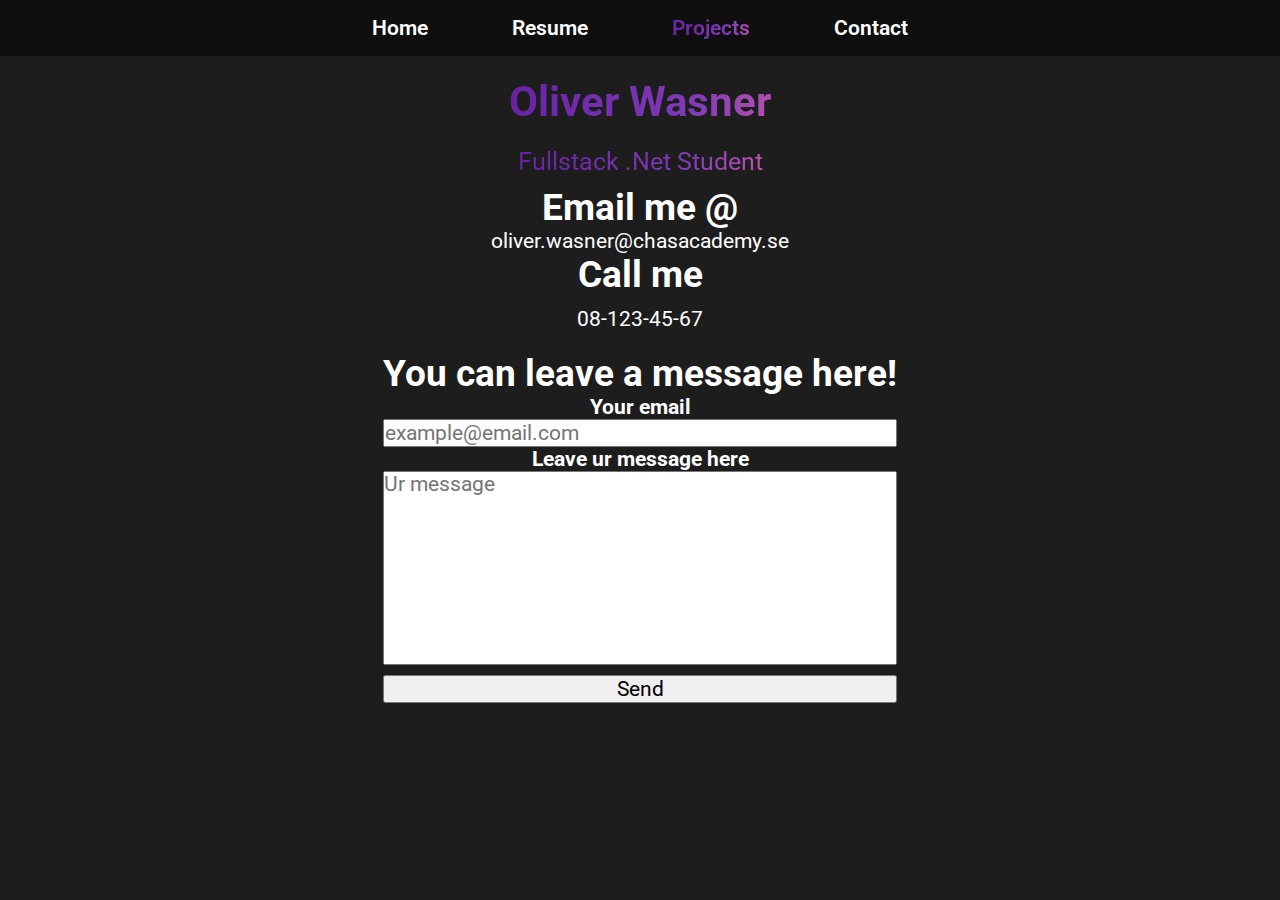
==== contact.html @ 7e55fb32 "Added Contact page & fixed project page pictures" ====
<!DOCTYPE html>
<html lang="en">

<head>
    <meta charset="UTF-8">
    <meta http-equiv="X-UA-Compatible" content="IE=edge">
    <meta name="viewport" content="width=device-width, initial-scale=1.0">
    <link rel="stylesheet" href="style.css">
    <link rel="shortcut icon" href="contact.html" type="image/x-icon">
    <title>Contact</title>
</head>

<body>
    <nav>
        <ul class="navbar-links">
            <li class="navbar-item"><a href="index.html">Home</a></li>
            <li class="navbar-item"><a href="resume.html">Resume</a></li>
            <li class="navbar-item text-effect"><a href="projects.html">Projects</a></li>
            <li class="navbar-item"><a href="#">Contact</a></li>
        </ul>
    </nav>

    <header>
        <h1 class="header-title text-effect">Oliver Wasner</h1>
        <p class="text-effect">Fullstack .Net Student</p>
    </header>

    <div class="contactpage-container">
        <div class="contact-info">
            <h2>Email me @</h2>
            <a href="mailto:oliver.wasner@chasacademy.se">oliver.wasner@chasacademy.se</a>
            <h2>Call me</h2>
            <p>08-123-45-67</p>
        </div>

        <div class="user-msg">
            <h2>You can leave a message here!</h2>
            <label for="user-email">
                <h3>Your email</h3>
            </label>
            <input class="user-email textarea" type="text" placeholder="example@email.com">
            <label for="user-msg-label">
                <h3>Leave ur message here</h3>
            </label>
            <textarea class="textarea" name="user-msg-label" placeholder="Ur message" cols="20" rows="8"></textarea>
            <button class="send-btn" type="button">Send</button>
        </div>

    </div>


</body>

</html>
---- style.css ----
@import url('https://fonts.googleapis.com/css2?family=Roboto&display=swap');

:root {
    --color-main: rgb(29, 29, 29);
    --color-darker: rgb(15, 15, 15);
    --color-lighter: rgb(51, 51, 51);
    --color-white: rgb(255, 255, 255);
    --color-purple: rgb(103, 31, 162);
    --color-violet: rgb(127, 58, 183);
    --color-pink: rgb(255, 113, 161);
}

* {
    margin: 0;
    padding: 0;
    box-sizing: border-box;
    font-family: 'Roboto', sans-serif;
    text-decoration: none;
    font-size: 21px;
    color: var(--color-white);
}

h1 {
    font-size: 2rem;
}

h2 {
    font-size: 1.75rem;
}

body {
    width: 100vw;
    background-color: var(--color-main);
}

/* Navbar Start */
nav {
    display: flex;
    justify-content: center;
    background-color: var(--color-darker);
}

ul.navbar-links {
    display: flex;
    flex-direction: column;
    list-style: none;
    text-align: center;
}

li.navbar-item {
    padding: .25rem;
}

li.navbar-item>a {
    padding: .2rem;
    font-weight: 600;
}

/* Navbar End */

/* Header Start */
header {
    display: flex;
    flex-direction: column;
    align-items: center;
    background-color: var(--color-main);
}

.header-title {
    padding: 1rem;
    padding-bottom: .5rem;
}

header>p {
    font-size: 1.2rem;
    padding-bottom: .5rem;
}

/* Header Start */

/* Homepage Start */
.homepage-container {
    display: flex;
    flex-direction: column;
    width: 100%;
    padding: 1rem;

}

.bio-containor {
    display: flex;
    flex-direction: column;
    padding-bottom: 1rem;
}

.profile-pic-container {
    display: flex;
    align-items: center;
    justify-content: center;
    width: 100%;
}

.profile-pic {
    width: 60%;
    object-fit: cover;
    border-radius: 16px;
}

.bio-title {
    padding-bottom: 1rem;
    text-align: center;
}

.bio-text {
    padding-bottom: 1rem;
}

.cards-container {
    display: flex;
    flex-direction: column;
    align-items: center;
    row-gap: 2rem;
}

.nav-card {
    text-align: center;
    padding: .5rem;
    border-radius: 8px;
    background-color: var(--color-darker);
    width: 90%;
}

/* Homepage End */

/* Projects Page Start Here */
.projects-page-container {
    display: flex;
    flex-direction: column;
    align-items: center;
    justify-content: center;
}

.projects-title {
    padding: 2rem;
}

.projects-article-container {
    display: flex;
    flex-direction: column;
    align-items: center;
    gap: 2rem;
    width: 80%;
}

.projects-article {
    padding: .5rem;
    text-align: center;
    background-color: var(--color-darker);
    border-radius: 16px;
    width: 70%;
}

.projects-article h2,
p {
    padding: .5rem;
}

.nonprogramming-projects-container {
    display: flex;
    flex-direction: column;
    align-items: flex-start;
    justify-content: center;
    overflow-y: hidden;
    width: 90%;
    height: auto;
    padding-top: 2rem;
    padding-bottom: 2rem;
}

.slideshow-container {
    width: 100%;
    height: auto;
    position: relative;
    overflow: hidden;
}

.slideshow-wrapper {
    display: flex;
    width: 400%;
    height: 100%;
    position: relative;
    animation: slideshow 20s infinite;
}

.slide {
    width: 100%;
    height: 100%;
}

.slide-img {
    height: 100%;
    width: 100%;
    object-fit: cover;
}

.slideshow-text {
    display: flex;
    flex-direction: column;
    align-items: center;
    justify-content: center;
    text-align: center;
    padding-left: .5rem;
    width: 100%;
}

@keyframes slideshow {
    0% {
        left: 0;
    }

    10% {
        left: 0;
    }

    15% {
        left: -100%;
    }

    25% {
        left: -100%;
    }

    30% {
        left: -200%;
    }

    40% {
        left: -200%;
    }

    45% {
        left: -300%;
    }

    55% {
        left: -300%;
    }

    60% {
        left: -200%;
    }

    70% {
        left: -200%;
    }

    75% {
        left: -100%;
    }

    85% {
        left: -100%;
    }

    90% {
        left: 0%;
    }
}

/* Projects Page Ends Here */

/* CV Page Starts Here */

.cv-container {
    display: flex;
    flex-direction: column;
    background-color: var(--color-main);
    padding: 1rem 15%;
}

.cv-info {
    display: flex;
    flex-direction: column;
    background-color: var(--color-main);
    padding: 1rem;
    width: 100%;
    gap: 2rem;
}

dl {
    padding: 1rem;
    background-color: var(--color-darker);
    border-radius: 24px;
}

.hidden {
    opacity: 0;
    filter: blur(5px);
    transform: translateX(-100%);
    transition: all 1.5s;
}

.show {
    opacity: 1;
    filter: blur(0);
    transform: translateX(0);
}

/* CV Page Ends Here */


/* Contact Page Start */
.contactpage-container {
    display: flex;
    flex-direction: column;
    align-items: center;
    justify-content: center;
    width: 100%;
}

.contact-info {
    display: flex;
    flex-direction: column;
    align-items: center;
    justify-content: center;
    text-align: center;
}

.user-msg {
    display: flex;
    flex-direction: column;
    padding: .5rem;
    text-align: center;
}

textarea {
    resize: none;
}

.textarea {
    color: black;
}

.send-btn {
    margin-top: .5rem;
    color: black;
}

/* Contact Page End */

/* Text Effect Start */
.text-effect {
    animation: text-animation 3s linear infinite;
    background: linear-gradient(to right,
            var(--color-purple),
            var(--color-violet),
            var(--color-pink),
            var(--color-purple));
    background-size: 200%;
    background-clip: text;
    -webkit-background-clip: text;
    -webkit-text-fill-color: transparent;
}

@keyframes text-animation {
    from {
        background-position: 0% center;
    }

    to {
        background-position: -200%;
    }
}

/* Text Effect End */

/* Mediaquerry Start */
@media screen and (min-width: 720px) {
    ul.navbar-links {
        flex-direction: row;
        justify-content: space-around;
        align-items: center;
        width: 50%;
        padding: .5rem;
    }

    .homepage-container {
        padding: 1rem 15%;
    }

    .profile-pic {
        max-width: 30%;
    }

    .cards-container {
        flex-direction: row;
        gap: 3rem;
    }

    .nav-card {
        width: 50%;
    }

    .slideshow-container {
        flex-direction: column;
    }

    .nonprogramming-projects-container {
        flex-direction: column;
        width: 30%;
    }
}

/* Mediaquerry End */
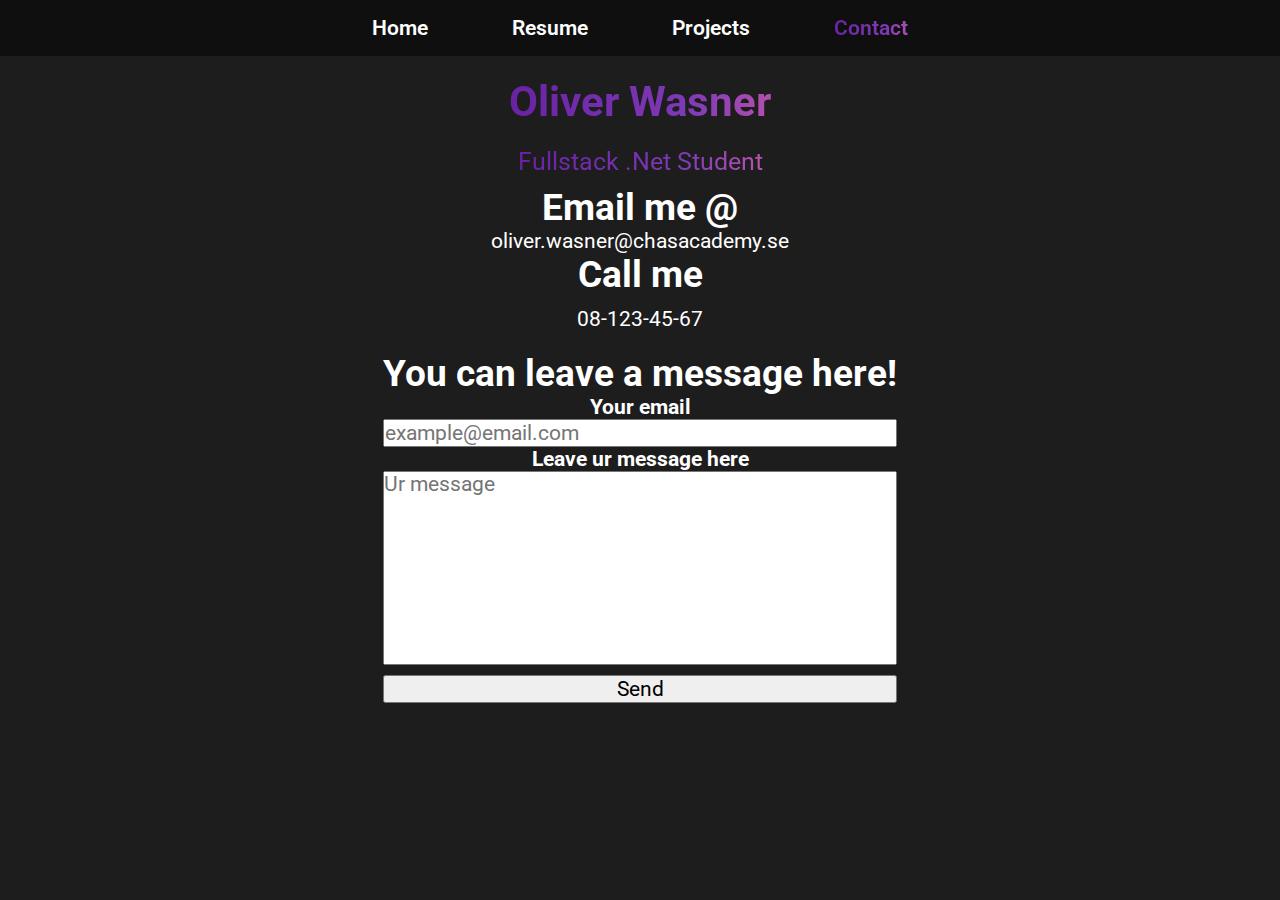
==== commit e022f125: "text-effect added on contact page" ====
--- a/contact.html
+++ b/contact.html
@@ -15,8 +15,8 @@
         <ul class="navbar-links">
             <li class="navbar-item"><a href="index.html">Home</a></li>
             <li class="navbar-item"><a href="resume.html">Resume</a></li>
-            <li class="navbar-item text-effect"><a href="projects.html">Projects</a></li>
-            <li class="navbar-item"><a href="#">Contact</a></li>
+            <li class="navbar-item"><a href="projects.html">Projects</a></li>
+            <li class="navbar-item text-effect"><a href="#">Contact</a></li>
         </ul>
     </nav>
 
